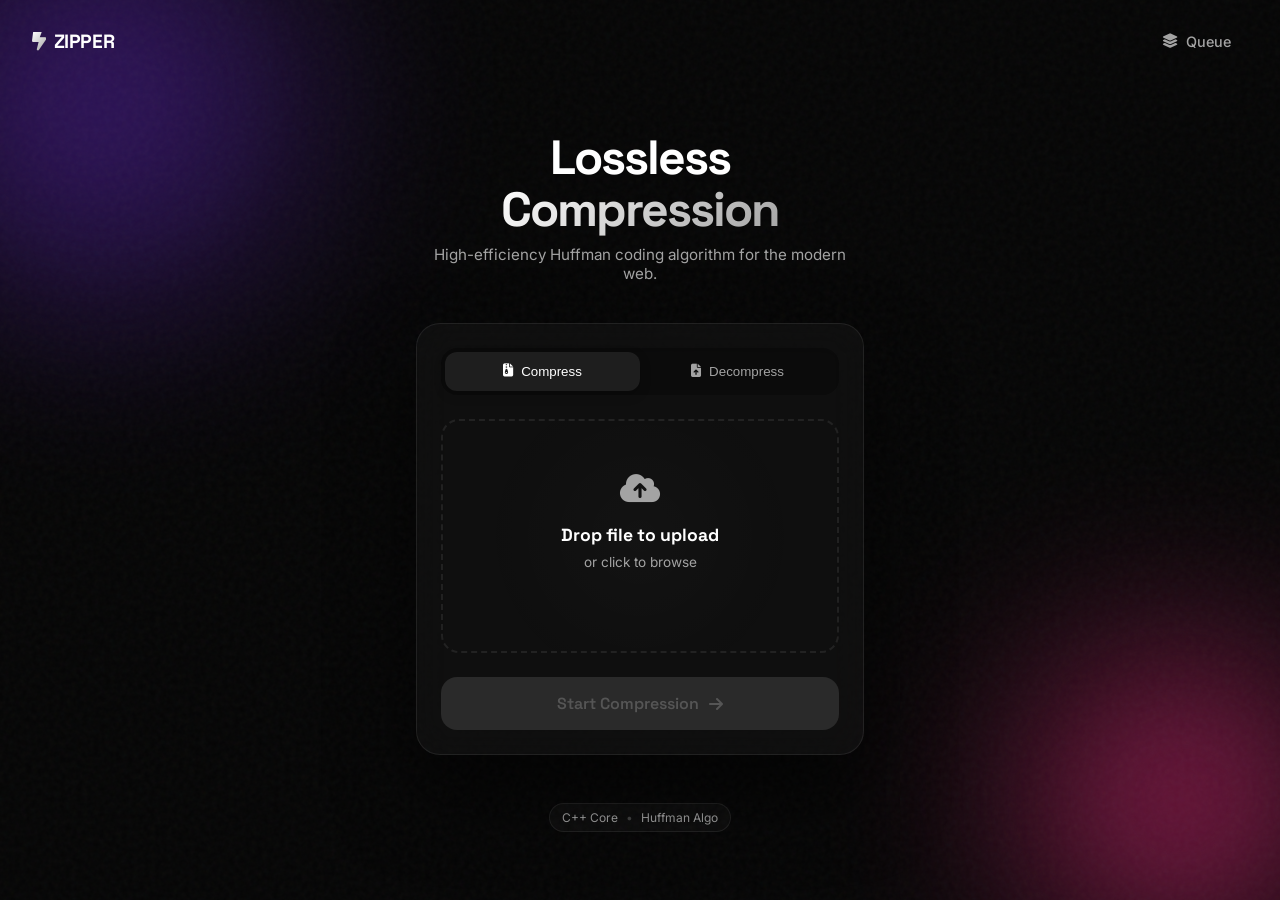
==== templates/index.html @ 72916939 "Refactor: Move static assets and HTML templates to root directory" ====
<!DOCTYPE html>
<html lang="en">

<head>
    <meta charset="UTF-8">
    <meta name="viewport" content="width=device-width, initial-scale=1.0">
    <title>File Zipper | Next-Gen Compression</title>
    
    <!-- Fonts: Space Grotesk (Headings) & Inter (Body) -->
    <link rel="preconnect" href="https://fonts.googleapis.com">
    <link rel="preconnect" href="https://fonts.gstatic.com" crossorigin>
    <link href="https://fonts.googleapis.com/css2?family=Inter:wght@300;400;500;600&family=Space+Grotesk:wght@300;400;500;600;700&display=swap" rel="stylesheet">
    
    <!-- Font Awesome -->
    <link rel="stylesheet" href="https://cdnjs.cloudflare.com/ajax/libs/font-awesome/6.4.0/css/all.min.css">
    <link rel="stylesheet" href="/static/style.css">
</head>

<body>
    <!-- Ambient Background -->
    <div class="ambient-bg">
        <div class="orb orb-1"></div>
        <div class="orb orb-2"></div>
        <div class="noise-overlay"></div>
    </div>

    <!-- Navigation -->
    <nav class="glass-nav">
        <div class="nav-logo">
            <i class="fa-solid fa-bolt-lightning"></i>
            <span>ZIPPER</span>
        </div>
        <a href="/queue-view" class="nav-link">
            <i class="fa-solid fa-layer-group"></i>
            <span>Queue</span>
        </a>
    </nav>

    <div class="container">
        <header class="hero">
            <h1 class="hero-title">Lossless<br><span class="gradient-text">Compression</span></h1>
            <p class="hero-subtitle">High-efficiency Huffman coding algorithm for the modern web.</p>
        </header>

        <main>
            <div class="glass-card">
                <div class="tabs-container">
                    <div class="tabs-glider"></div>
                    <button class="tab active" onclick="setMode('compress')" id="tab-compress">
                        <i class="fa-solid fa-file-zipper"></i> Compress
                    </button>
                    <button class="tab" onclick="setMode('decompress')" id="tab-decompress">
                        <i class="fa-solid fa-file-arrow-up"></i> Decompress
                    </button>
                </div>

                <div class="upload-zone" id="drop-zone">
                    <input type="file" id="file-input" hidden>
                    <div class="upload-content">
                        <div class="icon-wrapper">
                            <i class="fa-solid fa-cloud-arrow-up"></i>
                        </div>
                        <h3>Drop file to upload</h3>
                        <p class="upload-hint">or click to browse</p>
                        <p class="file-name" id="file-name"></p>
                    </div>
                </div>

                <div class="action-area">
                    <button class="btn-primary" id="process-btn" disabled onclick="processFile()">
                        <span>Start Compression</span>
                        <i class="fa-solid fa-arrow-right"></i>
                    </button>
                </div>

                <div class="status-panel" id="status-container" style="display: none;">
                    
                    <!-- Loader -->
                    <div class="loader-wrapper" id="loader">
                        <div class="spinner"></div>
                        <p>Processing...</p>
                    </div>

                    <!-- Success State -->
                    <div class="result-box" id="result-content" style="display: none;">
                        <div class="success-header">
                            <i class="fa-solid fa-circle-check"></i>
                            <h4 id="success-msg">Done!</h4>
                        </div>
                        
                        <div id="warning-msg" class="warning-box" style="display: none;"></div>
                        
                        <div class="stats-terminal" id="stats-output"></div>
                        
                        <a href="#" id="download-link" class="btn-download">
                            <span>Download File</span>
                            <i class="fa-solid fa-download"></i>
                        </a>
                    </div>

                    <!-- Error State -->
                    <div class="error-box" id="error-content" style="display: none;">
                        <i class="fa-solid fa-triangle-exclamation"></i>
                        <p id="error-msg">Something went wrong.</p>
                    </div>
                </div>
            </div>
        </main>

        <footer>
            <div class="tech-stack">
                <span>C++ Core</span>
                <span class="divider">•</span>
                <span>Huffman Algo</span>
            </div>
        </footer>
    </div>

    <script src="/static/script.js"></script>
</body>

</html>
---- static/style.css ----
:root {
    /* Palette */
    --bg-void: #050505;
    --bg-card: rgba(255, 255, 255, 0.03);
    --border-glass: rgba(255, 255, 255, 0.08);
    
    --primary: #7c3aed; /* Electric Violet */
    --primary-glow: rgba(124, 58, 237, 0.5);
    
    --success: #d9f99d; /* Acid Green */
    --success-text: #365314;
    
    --text-main: #ffffff;
    --text-muted: #a3a3a3;
    
    /* Decoration */
    --orb-1: #4c1d95;
    --orb-2: #db2777;
    
    /* Config */
    --ease-squish: cubic-bezier(0.5, -0.1, 0.1, 1.5);
    --ease-smooth: cubic-bezier(0.25, 0.8, 0.25, 1);
}

/* Base */
* {
    margin: 0;
    padding: 0;
    box-sizing: border-box;
}

body {
    background-color: var(--bg-void);
    color: var(--text-main);
    font-family: 'Inter', sans-serif;
    min-height: 100vh;
    display: flex;
    justify-content: center;
    align-items: center;
    overflow-x: hidden;
    position: relative;
}

/* Ambient Background */
.ambient-bg {
    position: fixed;
    top: 0;
    left: 0;
    width: 100%;
    height: 100%;
    z-index: -1;
    overflow: hidden;
}

.orb {
    position: absolute;
    border-radius: 50%;
    filter: blur(100px);
    opacity: 0.6;
    animation: float 20s infinite alternate;
}

.orb-1 {
    width: 400px;
    height: 400px;
    background: var(--orb-1);
    top: -100px;
    left: -100px;
}

.orb-2 {
    width: 300px;
    height: 300px;
    background: var(--orb-2);
    bottom: -50px;
    right: -50px;
    animation-delay: -5s;
}

.noise-overlay {
    position: absolute;
    width: 100%;
    height: 100%;
    background: url("data:image/svg+xml,%3Csvg viewBox='0 0 200 200' xmlns='http://www.w3.org/2000/svg'%3E%3Cfilter id='noiseFilter'%3E%3CfeTurbulence type='fractalNoise' baseFrequency='0.8' numOctaves='3' stitchTiles='stitch'/%3E%3C/filter%3E%3Crect width='100%25' height='100%25' filter='url(%23noiseFilter)' opacity='0.04'/%3E%3C/svg%3E");
    pointer-events: none;
}

@keyframes float {
    0% { transform: translate(0, 0); }
    100% { transform: translate(30px, 50px); }
}

/* Navigation */
.glass-nav {
    position: absolute;
    top: 0;
    width: 100%;
    padding: 1.5rem 2rem;
    display: flex;
    justify-content: space-between;
    align-items: center;
    z-index: 10;
}

.nav-logo {
    display: flex;
    align-items: center;
    gap: 8px;
    font-family: 'Space Grotesk', sans-serif;
    font-weight: 700;
    font-size: 1.2rem;
    letter-spacing: -0.02em;
}

.nav-logo i { background: linear-gradient(135deg, #fff, #a3a3a3); -webkit-background-clip: text; -webkit-text-fill-color: transparent; }

.nav-link {
    display: flex;
    align-items: center;
    gap: 8px;
    text-decoration: none;
    color: var(--text-muted);
    font-size: 0.9rem;
    font-weight: 500;
    padding: 8px 16px;
    border-radius: 20px;
    border: 1px solid transparent;
    transition: var(--ease-smooth);
}

.nav-link:hover {
    background: rgba(255,255,255,0.05);
    border-color: var(--border-glass);
    color: var(--text-main);
}

/* Main Container */
.container {
    width: 100%;
    max-width: 480px;
    padding: 1rem;
    margin-top: 4rem; /* offset for nav */
}

/* Hero */
.hero {
    text-align: center;
    margin-bottom: 2.5rem;
}

.hero-title {
    font-family: 'Space Grotesk', sans-serif;
    font-size: 3rem;
    line-height: 1.1;
    font-weight: 700;
    margin-bottom: 0.5rem;
    letter-spacing: -0.04em;
}

.gradient-text {
    background: linear-gradient(135deg, var(--text-main), var(--text-muted));
    -webkit-background-clip: text;
    -webkit-text-fill-color: transparent;
}

.hero-subtitle {
    font-size: 0.95rem;
    color: var(--text-muted);
}

/* Glass Card */
.glass-card {
    background: var(--bg-card);
    backdrop-filter: blur(20px);
    -webkit-backdrop-filter: blur(20px);
    border: 1px solid var(--border-glass);
    border-radius: 24px;
    padding: 1.5rem;
    box-shadow: 0 40px 80px rgba(0,0,0,0.5);
    position: relative;
    overflow: hidden;
    transition: transform 0.4s var(--ease-smooth);
}

/* Tabs */
.tabs-container {
    position: relative;
    display: flex;
    background: rgba(0,0,0,0.3);
    padding: 4px;
    border-radius: 16px;
    margin-bottom: 1.5rem;
}

.tabs-glider {
    position: absolute;
    top: 4px;
    left: 4px;
    width: calc(50% - 4px);
    height: calc(100% - 8px);
    background: rgba(255,255,255,0.1);
    border-radius: 12px;
    transition: 0.3s var(--ease-squish);
    z-index: 0;
    opacity: 0; /* JS will handle position/opacity usually, but simplified here */
    display: none; /* Removed JS glider logic dependency for simplicity, using active class mostly */
}

.tab {
    flex: 1;
    position: relative;
    z-index: 1;
    border: none;
    background: transparent;
    padding: 12px;
    border-radius: 12px;
    color: var(--text-muted);
    font-weight: 500;
    cursor: pointer;
    transition: 0.3s;
    display: flex;
    justify-content: center;
    gap: 8px;
}

.tab.active {
    background: rgba(255,255,255,0.08); /* Fallback for glider */
    color: var(--text-main);
    box-shadow: 0 4px 12px rgba(0,0,0,0.2);
}

.tab:hover:not(.active) {
    color: var(--text-main);
}

/* Upload Zone */
.upload-zone {
    border: 2px dashed var(--border-glass);
    border-radius: 18px;
    padding: 3rem 1.5rem;
    text-align: center;
    cursor: pointer;
    transition: 0.3s, border-color 0.3s;
    background: radial-gradient(circle at center, rgba(255,255,255,0.02), transparent 70%);
}

.upload-zone:hover, .upload-zone.dragover {
    border-color: var(--primary);
    background: radial-gradient(circle at center, rgba(124, 58, 237, 0.05), transparent 70%);
}

.icon-wrapper {
    font-size: 2rem;
    margin-bottom: 1rem;
    color: var(--text-muted);
    transition: 0.3s;
}

.upload-zone:hover .icon-wrapper {
    color: var(--primary);
    transform: translateY(-5px);
}

.upload-zone h3 {
    font-family: 'Space Grotesk', sans-serif;
    font-size: 1.1rem;
    margin-bottom: 0.5rem;
}

.upload-hint {
    font-size: 0.85rem;
    color: var(--text-muted);
    margin-bottom: 0.5rem;
}

.file-name {
    color: var(--primary);
    font-weight: 600;
    font-size: 0.9rem;
    margin-top: 1rem;
    word-break: break-all;
    min-height: 1.2em;
}

/* Buttons */
.action-area {
    margin-top: 1.5rem;
}

.btn-primary {
    width: 100%;
    padding: 16px;
    border: none;
    border-radius: 16px;
    background: var(--primary);
    color: #fff;
    font-family: 'Space Grotesk', sans-serif;
    font-weight: 600;
    font-size: 1rem;
    cursor: pointer;
    display: flex;
    justify-content: center;
    align-items: center;
    gap: 10px;
    transition: 0.3s var(--ease-squish);
    box-shadow: 0 0 20px rgba(124, 58, 237, 0.2);
    position: relative;
    overflow: hidden;
}

.btn-primary::after {
    content: '';
    position: absolute;
    top: 0; left: 0; width: 100%; height: 100%;
    background: linear-gradient(90deg, transparent, rgba(255,255,255,0.2), transparent);
    transform: translateX(-100%);
    transition: 0.5s;
}

.btn-primary:hover:not(:disabled) {
    box-shadow: 0 0 30px rgba(124, 58, 237, 0.4);
    transform: translateY(-2px);
}

.btn-primary:hover:not(:disabled)::after {
    transform: translateX(100%);
}

.btn-primary:disabled {
    background: #2a2a2a;
    color: #555;
    cursor: not-allowed;
    box-shadow: none;
}

/* Status Panel */
.status-panel {
    margin-top: 1.5rem;
    border-top: 1px solid var(--border-glass);
    padding-top: 1.5rem;
}

/* Loader */
.loader-wrapper {
    text-align: center;
}

.spinner {
    width: 30px;
    height: 30px;
    border: 3px solid rgba(255,255,255,0.1);
    border-top: 3px solid var(--primary);
    border-radius: 50%;
    margin: 0 auto 10px;
    animation: spin 1s linear infinite;
}

@keyframes spin { 100% { transform: rotate(360deg); } }

/* Result Box */
.result-box {
    animation: slideUp 0.4s var(--ease-squish);
}

.success-header {
    display: flex;
    align-items: center;
    gap: 10px;
    color: var(--success);
    margin-bottom: 1rem;
}

.success-header i { font-size: 1.5rem; }
.success-header h4 { font-family: 'Space Grotesk', sans-serif; font-size: 1.2rem; }

.warning-box {
    background: rgba(234, 179, 8, 0.1);
    border: 1px solid rgba(234, 179, 8, 0.2);
    color: #fca5a5; /* Actually using red-ish for high contrast warning text or keep varied */
    color: #eab308;
    padding: 10px;
    border-radius: 8px;
    font-size: 0.85rem;
    margin-bottom: 1rem;
}

.stats-terminal {
    background: #000;
    border: 1px solid #222;
    padding: 12px;
    border-radius: 8px;
    font-family: 'Courier New', monospace;
    font-size: 0.8rem;
    color: #0f0;
    margin-bottom: 1rem;
    max-height: 120px;
    overflow-y: auto;
}

.btn-download {
    display: flex;
    justify-content: center;
    align-items: center;
    gap: 10px;
    background: var(--text-main);
    color: #000;
    text-decoration: none;
    padding: 12px;
    border-radius: 12px;
    font-weight: 600;
    transition: 0.3s;
}

.btn-download:hover {
    transform: scale(1.02);
    background: #e5e5e5;
}

/* Error */
.error-box {
    color: #ef4444;
    text-align: center;
    background: rgba(239, 68, 68, 0.1);
    padding: 10px;
    border-radius: 8px;
}

@keyframes slideUp {
    from { opacity: 0; transform: translateY(20px); }
    to { opacity: 1; transform: translateY(0); }
}

/* Footer */
footer {
    text-align: center;
    margin-top: 3rem;
}

.tech-stack {
    display: inline-flex;
    align-items: center;
    padding: 6px 12px;
    border-radius: 20px;
    background: rgba(255,255,255,0.03);
    border: 1px solid var(--border-glass);
    font-size: 0.75rem;
    color: var(--text-muted);
}

.tech-stack .divider { margin: 0 8px; color: #444; }

/* Responsive */
@media (max-width: 480px) {
    .container { padding: 10px; margin-top: 3rem; }
    .hero-title { font-size: 2.2rem; }
}
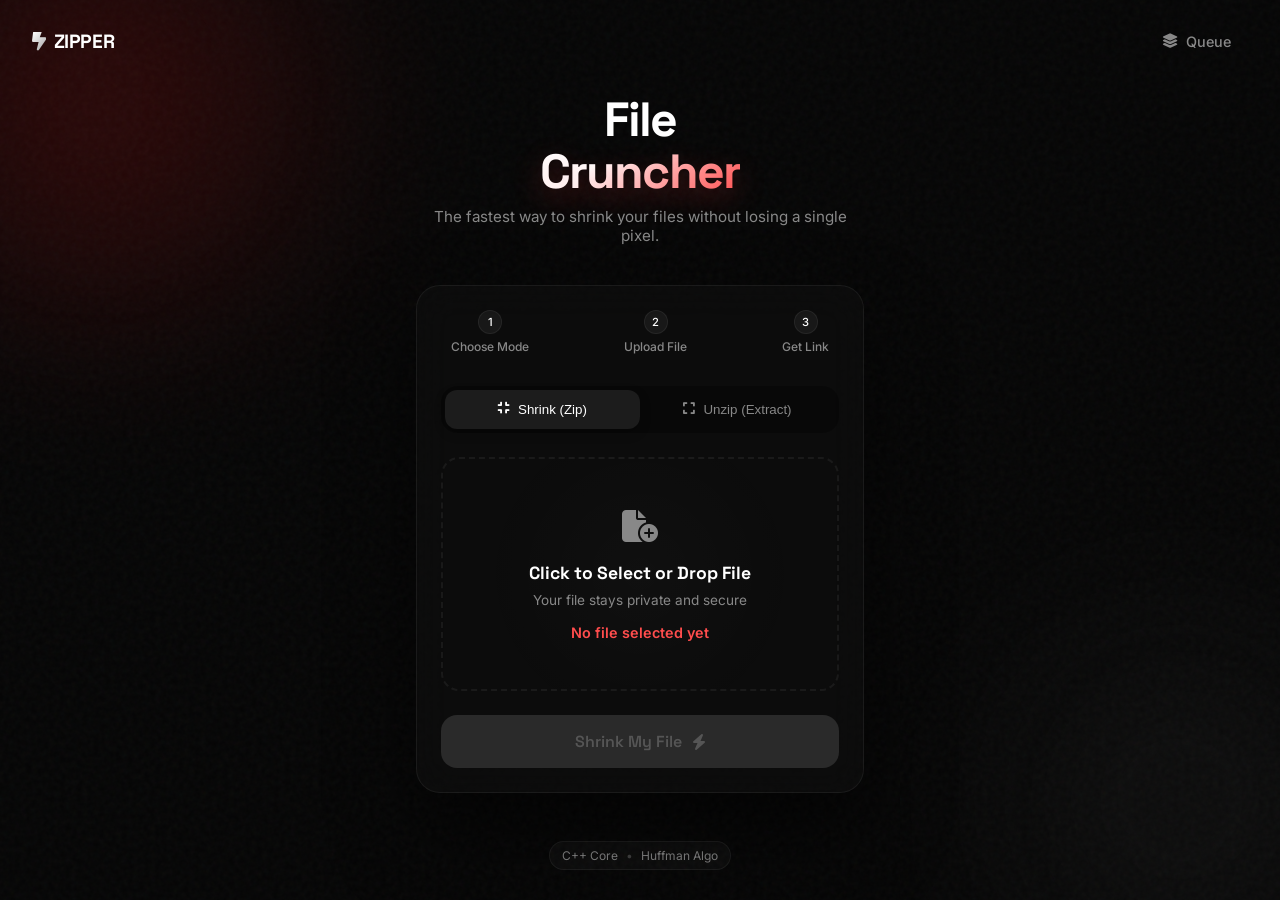
==== commit f8f04f36: "UI: Complete frontend overhaul with Red/Black theme and click-to-upload support" ====
--- a/templates/index.html
+++ b/templates/index.html
@@ -38,19 +38,25 @@
 
     <div class="container">
         <header class="hero">
-            <h1 class="hero-title">Lossless<br><span class="gradient-text">Compression</span></h1>
-            <p class="hero-subtitle">High-efficiency Huffman coding algorithm for the modern web.</p>
+            <h1 class="hero-title">File<br><span class="gradient-text">Cruncher</span></h1>
+            <p class="hero-subtitle">The fastest way to shrink your files without losing a single pixel.</p>
         </header>
 
         <main>
             <div class="glass-card">
+                <!-- Instructions for Non-Techies -->
+                <div class="stepper">
+                    <div class="step"><span>1</span> Choose Mode</div>
+                    <div class="step"><span>2</span> Upload File</div>
+                    <div class="step"><span>3</span> Get Link</div>
+                </div>
+
                 <div class="tabs-container">
-                    <div class="tabs-glider"></div>
                     <button class="tab active" onclick="setMode('compress')" id="tab-compress">
-                        <i class="fa-solid fa-file-zipper"></i> Compress
+                        <i class="fa-solid fa-compress"></i> Shrink (Zip)
                     </button>
                     <button class="tab" onclick="setMode('decompress')" id="tab-decompress">
-                        <i class="fa-solid fa-file-arrow-up"></i> Decompress
+                        <i class="fa-solid fa-expand"></i> Unzip (Extract)
                     </button>
                 </div>
 
@@ -58,20 +64,21 @@
                     <input type="file" id="file-input" hidden>
                     <div class="upload-content">
                         <div class="icon-wrapper">
-                            <i class="fa-solid fa-cloud-arrow-up"></i>
+                            <i class="fa-solid fa-file-circle-plus"></i>
                         </div>
-                        <h3>Drop file to upload</h3>
-                        <p class="upload-hint">or click to browse</p>
-                        <p class="file-name" id="file-name"></p>
+                        <h3>Click to Select or Drop File</h3>
+                        <p class="upload-hint">Your file stays private and secure</p>
+                        <p class="file-name" id="file-name">No file selected yet</p>
                     </div>
                 </div>
 
                 <div class="action-area">
                     <button class="btn-primary" id="process-btn" disabled onclick="processFile()">
-                        <span>Start Compression</span>
-                        <i class="fa-solid fa-arrow-right"></i>
+                        <span id="btn-text">Shrink My File</span>
+                        <i class="fa-solid fa-bolt"></i>
                     </button>
                 </div>
+
 
                 <div class="status-panel" id="status-container" style="display: none;">
                     
--- a/static/style.css
+++ b/static/style.css
@@ -1,26 +1,27 @@
 :root {
-    /* Palette */
+    /* Palette: Red, White, Black */
     --bg-void: #050505;
-    --bg-card: rgba(255, 255, 255, 0.03);
-    --border-glass: rgba(255, 255, 255, 0.08);
+    --bg-card: rgba(255, 255, 255, 0.02);
+    --border-glass: rgba(255, 255, 255, 0.06);
     
-    --primary: #7c3aed; /* Electric Violet */
-    --primary-glow: rgba(124, 58, 237, 0.5);
+    --primary: #ff4d4d; /* Bright Red */
+    --primary-glow: rgba(255, 77, 77, 0.4);
     
-    --success: #d9f99d; /* Acid Green */
-    --success-text: #365314;
+    --success: #ff4d4d; /* Same red for consistency in this theme */
+    --success-text: #ffffff;
     
     --text-main: #ffffff;
-    --text-muted: #a3a3a3;
+    --text-muted: #888888;
     
     /* Decoration */
-    --orb-1: #4c1d95;
-    --orb-2: #db2777;
+    --orb-1: #450a0a; /* Dark Red */
+    --orb-2: #171717; /* Off Black */
     
     /* Config */
     --ease-squish: cubic-bezier(0.5, -0.1, 0.1, 1.5);
     --ease-smooth: cubic-bezier(0.25, 0.8, 0.25, 1);
 }
+
 
 /* Base */
 * {
@@ -158,10 +159,12 @@
 }
 
 .gradient-text {
-    background: linear-gradient(135deg, var(--text-main), var(--text-muted));
+    background: linear-gradient(135deg, #fff 30%, #ff4d4d 100%);
     -webkit-background-clip: text;
     -webkit-text-fill-color: transparent;
-}
+    text-shadow: 0 10px 30px rgba(255, 77, 77, 0.3);
+}
+
 
 .hero-subtitle {
     font-size: 0.95rem;
@@ -182,7 +185,37 @@
     transition: transform 0.4s var(--ease-smooth);
 }
 
-/* Tabs */
+/* Stepper */
+.stepper {
+    display: flex;
+    justify-content: space-between;
+    margin-bottom: 2rem;
+    padding: 0 10px;
+}
+
+.step {
+    font-size: 0.75rem;
+    color: var(--text-muted);
+    display: flex;
+    flex-direction: column;
+    align-items: center;
+    gap: 5px;
+    font-weight: 500;
+}
+
+.step span {
+    width: 24px;
+    height: 24px;
+    background: rgba(255,255,255,0.05);
+    border: 1px solid var(--border-glass);
+    border-radius: 50%;
+    display: flex;
+    align-items: center;
+    justify-content: center;
+    color: #fff;
+    font-size: 0.7rem;
+}
+
 .tabs-container {
     position: relative;
     display: flex;
